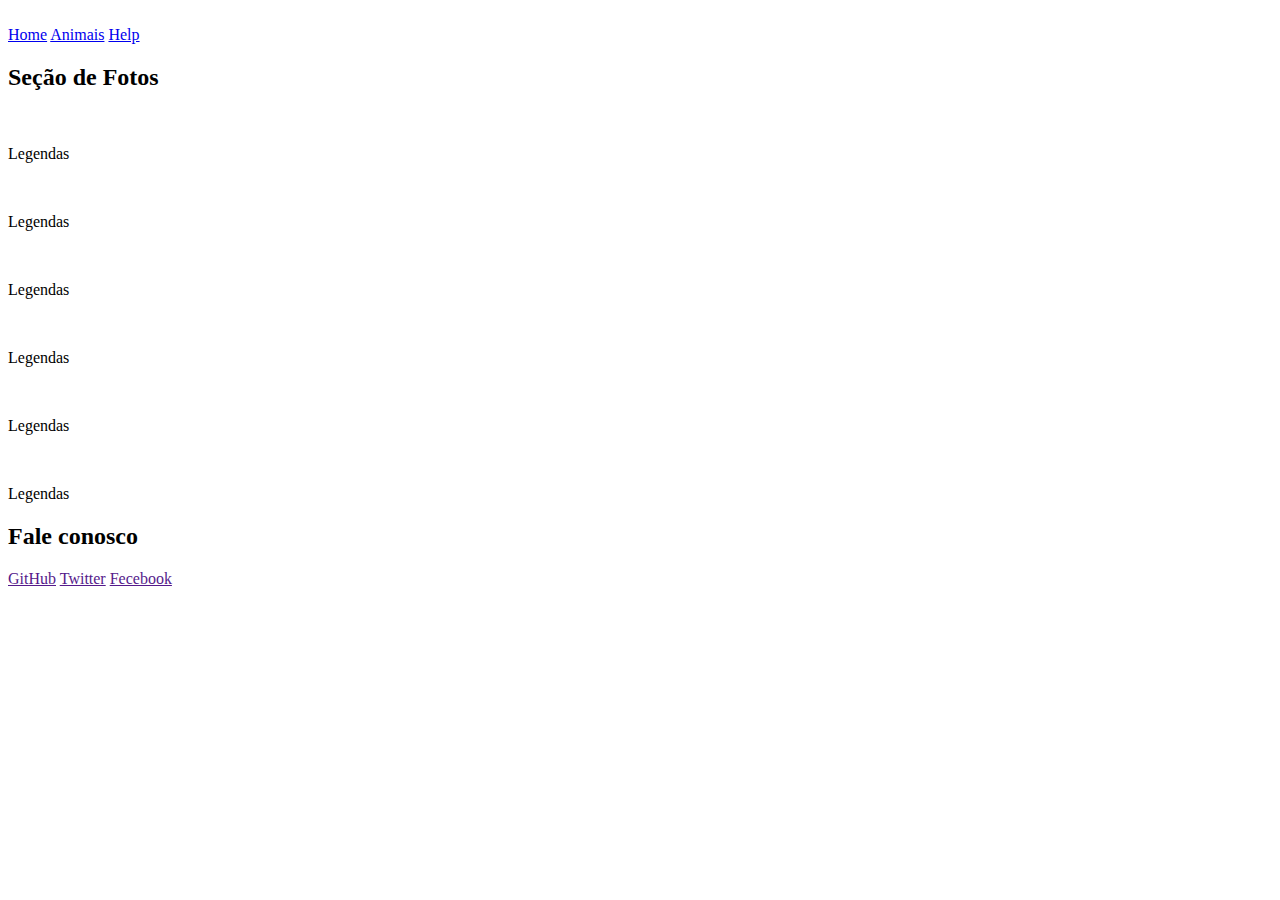
==== index.html @ 481a1e7a "Adicionados, arquivo CSS e imagens" ====
<!DOCTYPE html>
<html lang="pt-br">
  <head>
    <meta charset="UTF-8" />
    <meta http-equiv="X-UA-Compatible" content="IE=edge" />
    <meta name="viewport" content="width=device-width, initial-scale=1.0" />
    <title>Página incial</title>
    <link rel="stylesheet" href="./CSS/style.css">
  </head>

  <body>
    <header class="cabecalho">
      <img src="" alt="" />
      <nav>
        <a href="#">Home</a>
        <a href="#">Animais</a>
        <a href="#">Help</a>
      </nav>
    </header>
    <h2 class="tit-sec">Seção de Fotos</h2>
    <section class="conteudo">
        <div>
            <img src="" alt="">
                <p>Legendas</p>
            </img>
        </div>
        <div>
            <img src="" alt="">
                <p>Legendas</p>
            </img>
        </div>
        <div>
            <img src="" alt="">
                <p>Legendas</p>
            </img>
        </div>
        <div>
            <img src="" alt="">
                <p>Legendas</p>
            </img>
        </div>
        <div>
            <img src="" alt="">
                <p>Legendas</p>
            </img>
        </div>
        <div>
            <img src="" alt="">
                <p>Legendas</p>
            </img>
        </div>
    </section>

    <footer>
        <h2>Fale conosco</h2>
        <nav>
            <a href="">GitHub</a>
            <a href="">Twitter</a>
            <a href="">Fecebook</a>
        </nav>
    </footer>
</body>
</html>
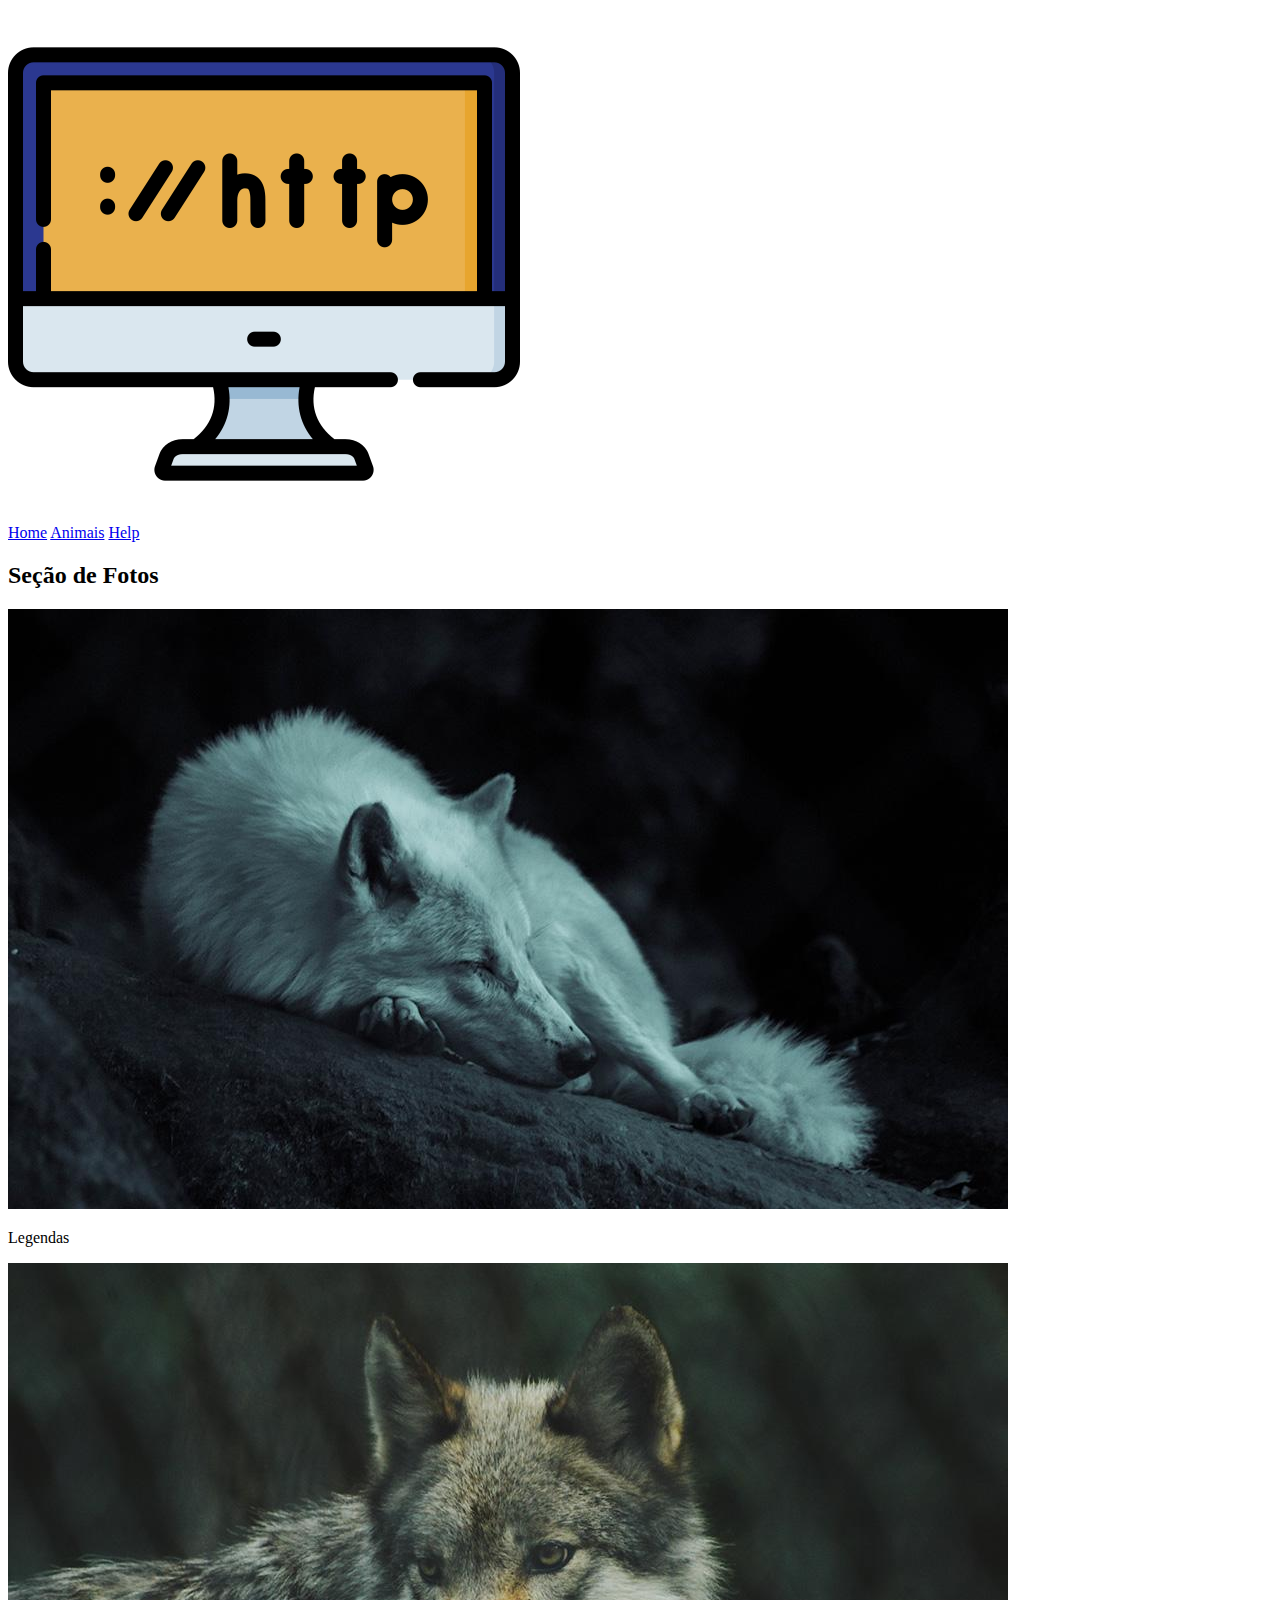
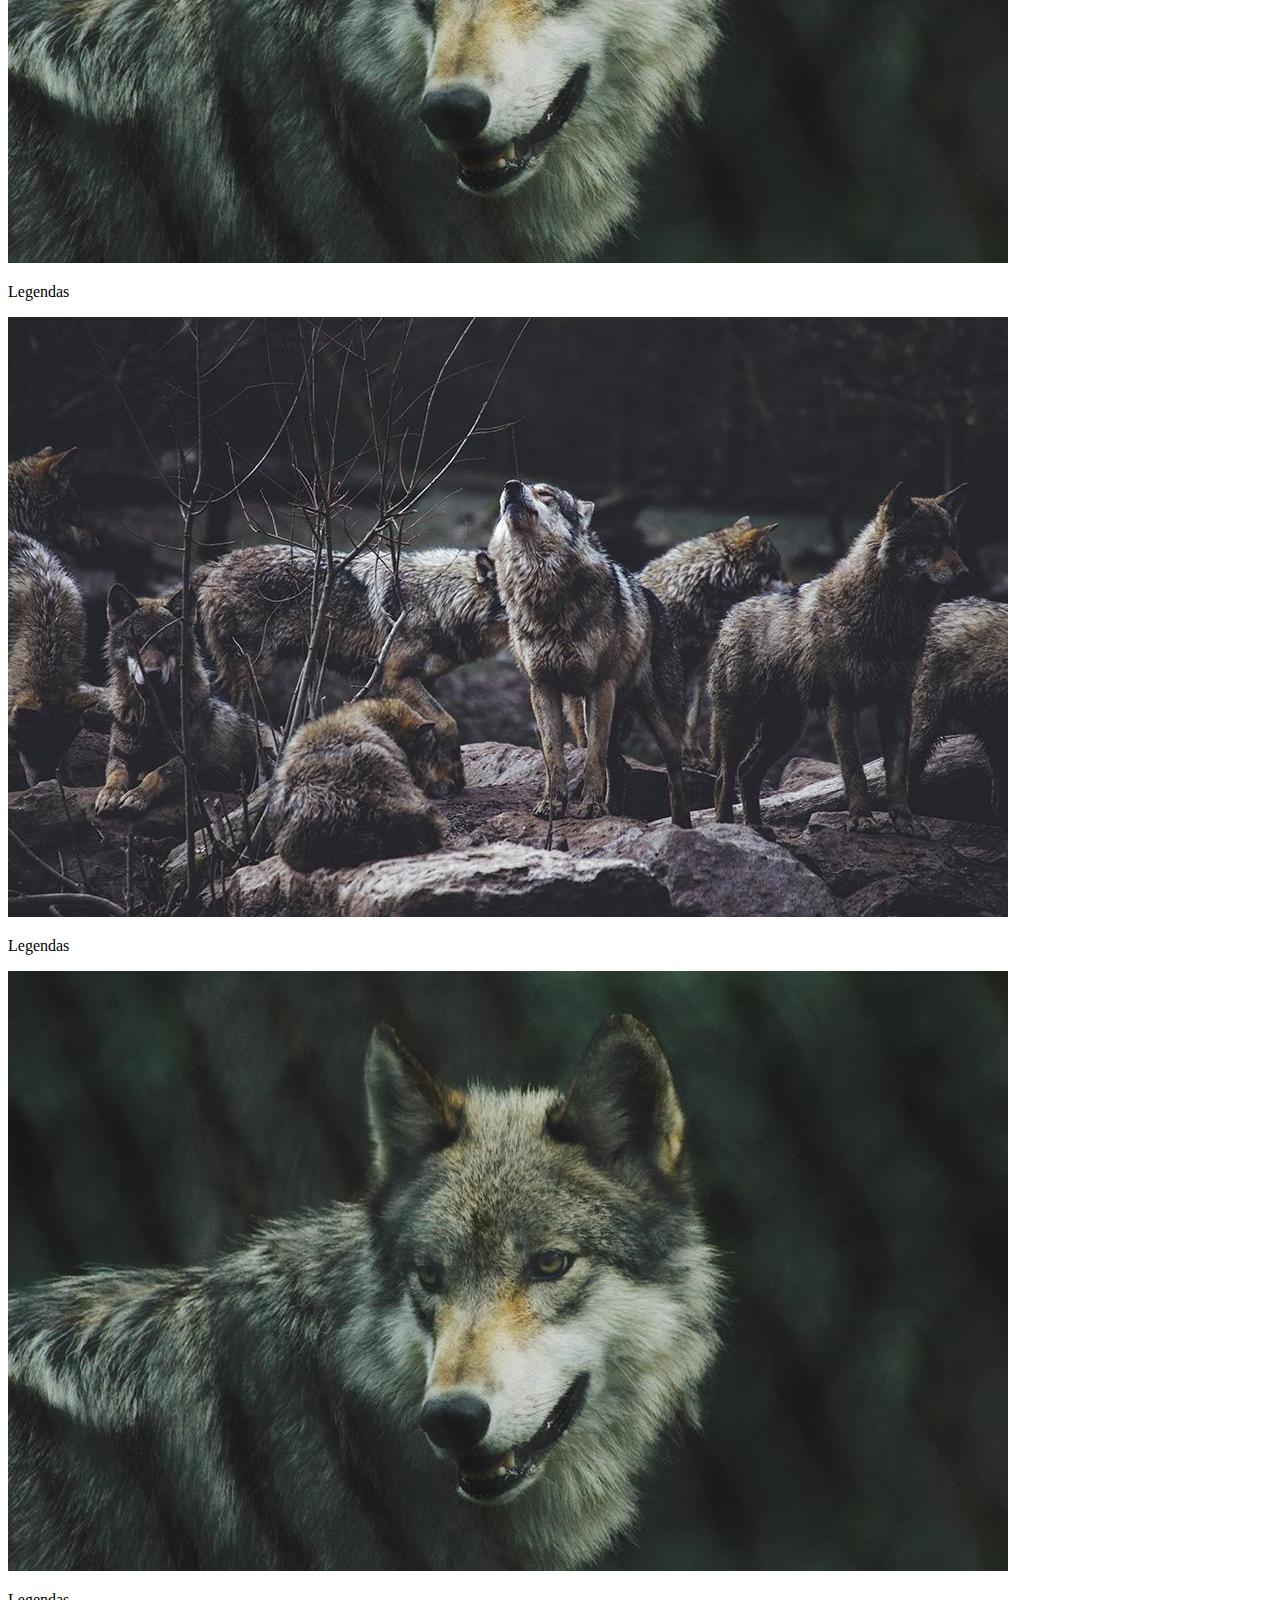
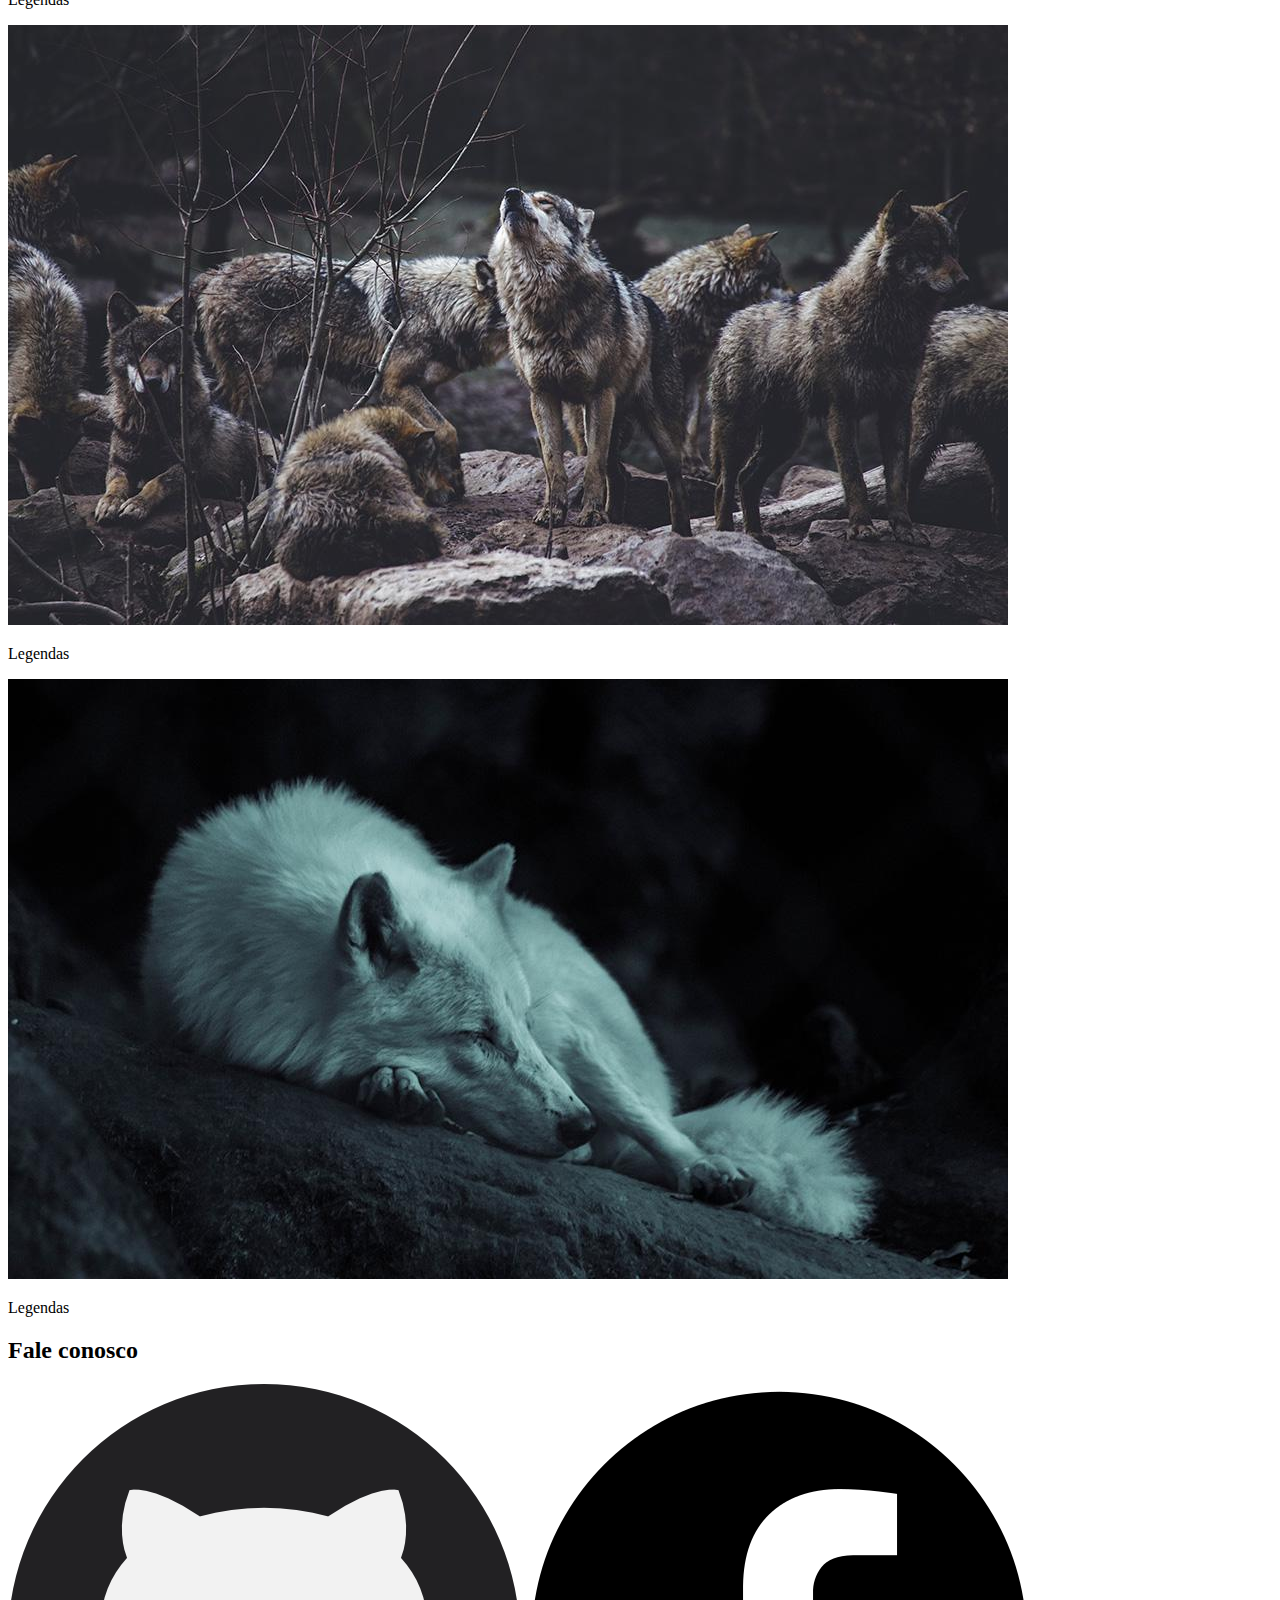
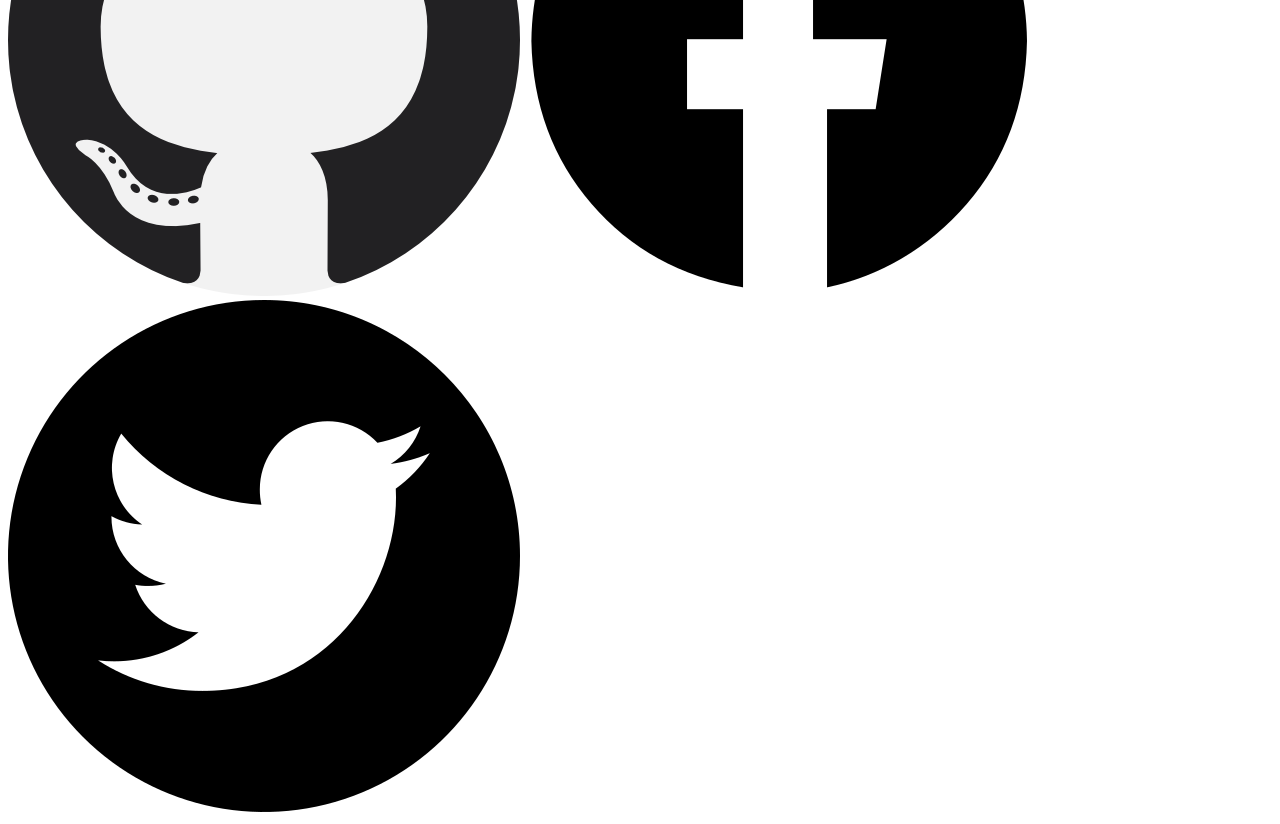
==== commit 5a0cc131: "Imagens linkadas" ====
--- a/index.html
+++ b/index.html
@@ -10,7 +10,7 @@
 
   <body>
     <header class="cabecalho">
-      <img src="" alt="" />
+      <img src="./Img/logo.png" alt="Monitor de computador com WWW na tela" />
       <nav>
         <a href="#">Home</a>
         <a href="#">Animais</a>
@@ -20,32 +20,32 @@
     <h2 class="tit-sec">Seção de Fotos</h2>
     <section class="conteudo">
         <div>
-            <img src="" alt="">
+            <img src="./Img/lobo1.jpg" alt="">
                 <p>Legendas</p>
             </img>
         </div>
         <div>
-            <img src="" alt="">
+            <img src="./Img/lobo2.jpg" alt="">
                 <p>Legendas</p>
             </img>
         </div>
         <div>
-            <img src="" alt="">
+            <img src="./Img/lobo3.jpg" alt="">
                 <p>Legendas</p>
             </img>
         </div>
         <div>
-            <img src="" alt="">
+            <img src="./Img/lobo4.jpg" alt="">
                 <p>Legendas</p>
             </img>
         </div>
         <div>
-            <img src="" alt="">
+            <img src="./Img/lobo5.jpg" alt="">
                 <p>Legendas</p>
             </img>
         </div>
         <div>
-            <img src="" alt="">
+            <img src="./Img/lobo6.jpg" alt="">
                 <p>Legendas</p>
             </img>
         </div>
@@ -54,9 +54,9 @@
     <footer>
         <h2>Fale conosco</h2>
         <nav>
-            <a href="">GitHub</a>
-            <a href="">Twitter</a>
-            <a href="">Fecebook</a>
+            <a href="#"><img src="./Img/social-1.png" alt="Logo Github"></a>
+            <a href="#"><img src="./Img/social-2.png" alt="Logo do Facebook"></a>
+            <a href="#"><img src="./Img/social-3.png" alt="Logo do Twitter"></a>
         </nav>
     </footer>
 </body>
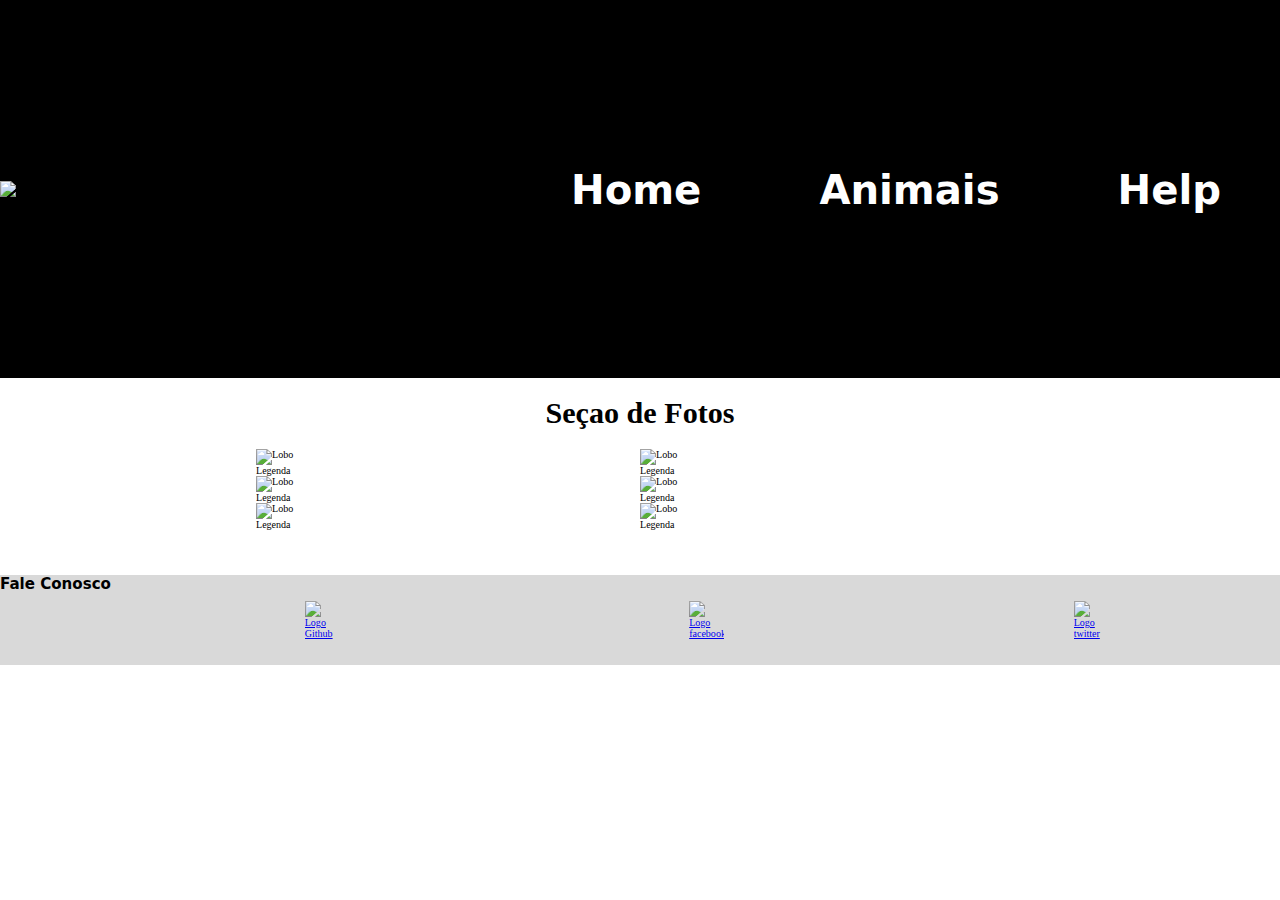
==== commit 836e04f5: "Normalização do css com medidas responsivas" ====
--- a/index.html
+++ b/index.html
@@ -5,59 +5,55 @@
     <meta http-equiv="X-UA-Compatible" content="IE=edge" />
     <meta name="viewport" content="width=device-width, initial-scale=1.0" />
     <title>Página incial</title>
-    <link rel="stylesheet" href="./CSS/style.css">
+    <link rel="stylesheet" href="./CSS/style.css" />
   </head>
 
   <body>
     <header class="cabecalho">
-      <img src="./Img/logo.png" alt="Monitor de computador com WWW na tela" />
+      <img src="./img/logo.png" alt="Monitor de computador" />
       <nav>
         <a href="#">Home</a>
         <a href="#">Animais</a>
         <a href="#">Help</a>
       </nav>
     </header>
-    <h2 class="tit-sec">Seção de Fotos</h2>
+
+    <h2 class="tit-sec">Seçao de Fotos</h2>
+
     <section class="conteudo">
-        <div>
-            <img src="./Img/lobo1.jpg" alt="">
-                <p>Legendas</p>
-            </img>
-        </div>
-        <div>
-            <img src="./Img/lobo2.jpg" alt="">
-                <p>Legendas</p>
-            </img>
-        </div>
-        <div>
-            <img src="./Img/lobo3.jpg" alt="">
-                <p>Legendas</p>
-            </img>
-        </div>
-        <div>
-            <img src="./Img/lobo4.jpg" alt="">
-                <p>Legendas</p>
-            </img>
-        </div>
-        <div>
-            <img src="./Img/lobo5.jpg" alt="">
-                <p>Legendas</p>
-            </img>
-        </div>
-        <div>
-            <img src="./Img/lobo6.jpg" alt="">
-                <p>Legendas</p>
-            </img>
-        </div>
+      <div>
+        <img src="./img/lobo1.jpg" alt="Lobo" />
+        <p>Legenda</p>
+      </div>
+      <div>
+        <img src="./img/lobo2.jpg" alt="Lobo" />
+        <p>Legenda</p>
+      </div>
+      <div>
+        <img src="./img/lobo3.jpg" alt="Lobo" />
+        <p>Legenda</p>
+      </div>
+      <div>
+        <img src="./img/lobo4.jpg" alt="Lobo" />
+        <p>Legenda</p>
+      </div>
+      <div>
+        <img src="./img/lobo5.jpg" alt="Lobo" />
+        <p>Legenda</p>
+      </div>
+      <div>
+        <img src="./img/lobo6.jpg" alt="Lobo" />
+        <p>Legenda</p>
+      </div>
     </section>
 
-    <footer>
-        <h2>Fale conosco</h2>
-        <nav>
-            <a href="#"><img src="./Img/social-1.png" alt="Logo Github"></a>
-            <a href="#"><img src="./Img/social-2.png" alt="Logo do Facebook"></a>
-            <a href="#"><img src="./Img/social-3.png" alt="Logo do Twitter"></a>
-        </nav>
+    <footer class="rodape">
+      <h2>Fale Conosco</h2>
+      <nav>
+        <a href="#"><img src="./img/social-1-24x.png" alt="Logo Github" /></a>
+        <a href="#"><img src="./img/social-2-24x.png" alt="Logo facebook" /></a>
+        <a href="#"><img src="./img/social-3-24x.png" alt="Logo twitter" /></a>
+      </nav>
     </footer>
-</body>
+  </body>
 </html>
--- a/CSS/style.css
+++ b/CSS/style.css
@@ -0,0 +1,106 @@
+* {
+  margin: 0;
+  padding: 0;
+  box-sizing: border-box;
+}
+
+html {
+  font-size: 62.8%;
+}
+
+.cabecalho {
+  display: flex;
+  justify-content: space-between;
+  align-items: center;
+  flex-wrap: wrap;
+  background-color: #000000;
+}
+
+.cabecalho nav {
+  display: flex;
+  justify-content: space-around;
+  flex-wrap: wrap;
+  width: 60vw;
+  height: 42vh;
+}
+
+.cabecalho img {
+  width: 30%;
+  max-width: 30%;
+  display: block;
+}
+
+.cabecalho a {
+  text-decoration: none;
+  font-size: 4rem;
+  font-family: system-ui, -apple-system, BlinkMacSystemFont, "Segoe UI", Roboto,
+    Oxygen, Ubuntu, Cantarell, "Open Sans", "Helvetica Neue", sans-serif;
+  font-weight: 700;
+  color: #fff;
+  padding: 18.5vh 0;
+  text-align: center;
+}
+
+.cabecalho a:hover {
+  background-color: #fff;
+  color: #000000;
+}
+
+.conteudo img {
+  max-width: 100%;
+  display: block;
+}
+
+.conteudo {
+  display: flex;
+  flex-wrap: wrap;
+  max-width: 60vw;
+  margin: 0 auto;
+}
+
+.conteudo > div {
+  flex-grow: 1;
+  flex-shrink: 1;
+  flex-basis: 300px;
+}
+
+.tit-sec {
+  text-align: center;
+  margin: 2vh 0;
+  font-size: 3rem;
+}
+
+.rodape {
+  display: flex;
+  justify-content: space-around;
+  margin: 5vh 0 0 0;
+}
+
+.rodape h2 {
+  flex-grow: 1;
+  font-family: system-ui, -apple-system, BlinkMacSystemFont, "Segoe UI", Roboto,
+    Oxygen, Ubuntu, Cantarell, "Open Sans", "Helvetica Neue", sans-serif;
+  background-color: #d9d9d9;
+}
+
+.rodape nav {
+  flex-grow: 6;
+  display: flex;
+  width: 80vw;
+  height: 10vh;
+  align-items: center;
+  background-color: #d9d9d9;
+}
+
+.rodape img {
+  display: block;
+  width: 9%;
+  max-width: 9%;
+  margin: 0 auto;
+}
+
+.rodape a {
+  display: block;
+  flex-grow: 1;
+  background-color: #d9d9d9;
+}
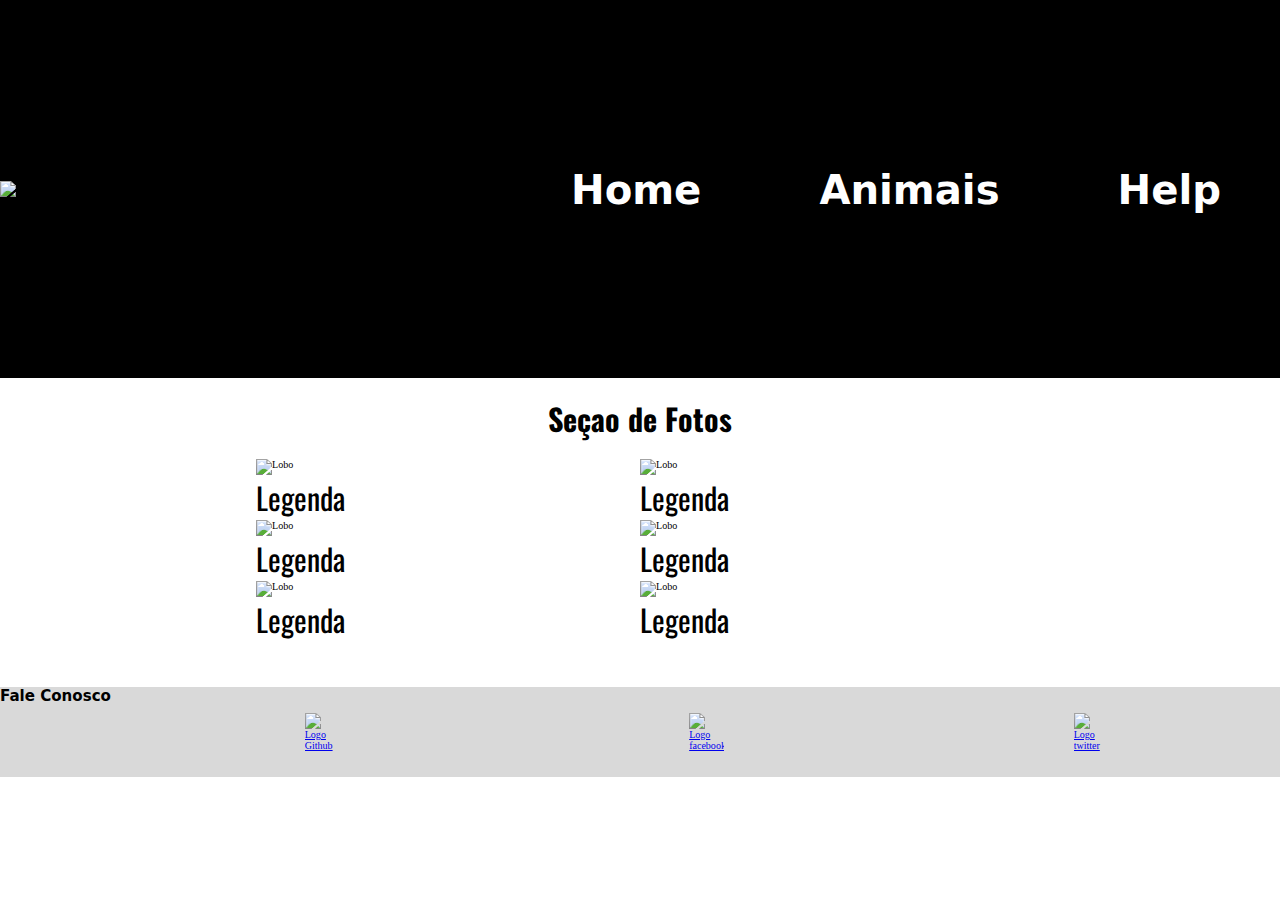
==== commit 614a7c45: "Scripts" ====
--- a/index.html
+++ b/index.html
@@ -19,7 +19,44 @@
     </header>
 
     <h2 class="tit-sec">Seçao de Fotos</h2>
+<!-- <button onclick="this.innerText = 'clicado'">Olá Mundo</button> -->
 
+<script>
+    //declarar variaveis com var
+
+    var nr1 = 10;
+    var nr2 = 5;
+    
+    //Imprimindo variaveis com a class console:
+    
+    //adição
+    console.log(nr1+nr2);
+    
+    //subtração
+    console.log(nr1-nr2);
+
+    //multiplicação
+    console.log(nr1*nr2);
+
+    //divisão
+    console.log(nr1*nr2);
+
+    //repita as operações agora adicionando o texto resultado antes da operações
+
+
+     //adição
+    console.log(`${nr1} + ${nr2} = ${nr1+nr2}`);
+    
+    //subtração
+    console.log(`${nr1} - ${nr2} = ${nr1-nr2}`);
+
+    //multiplicação
+    console.log(`${nr1} * ${nr2} = ${nr1*nr2})`;
+
+    //divisão
+    console.log(`${nr1} / ${nr2} = ${nr1/nr2}`);
+
+</script>
     <section class="conteudo">
       <div>
         <img src="./img/lobo1.jpg" alt="Lobo" />
--- a/CSS/style.css
+++ b/CSS/style.css
@@ -1,3 +1,8 @@
+@import url("./cabecalho.css");
+@import url("./conteudo.css");
+@import url("./rodape.css");
+@import url("https://fonts.googleapis.com/css2?family=Oswald:wght@300;700&display=swap");
+
 * {
   margin: 0;
   padding: 0;
@@ -8,99 +13,26 @@
   font-size: 62.8%;
 }
 
-.cabecalho {
-  display: flex;
-  justify-content: space-between;
-  align-items: center;
-  flex-wrap: wrap;
-  background-color: #000000;
-}
-
-.cabecalho nav {
-  display: flex;
-  justify-content: space-around;
-  flex-wrap: wrap;
-  width: 60vw;
-  height: 42vh;
-}
-
-.cabecalho img {
-  width: 30%;
-  max-width: 30%;
-  display: block;
-}
-
-.cabecalho a {
-  text-decoration: none;
-  font-size: 4rem;
-  font-family: system-ui, -apple-system, BlinkMacSystemFont, "Segoe UI", Roboto,
-    Oxygen, Ubuntu, Cantarell, "Open Sans", "Helvetica Neue", sans-serif;
-  font-weight: 700;
-  color: #fff;
-  padding: 18.5vh 0;
-  text-align: center;
-}
-
-.cabecalho a:hover {
-  background-color: #fff;
-  color: #000000;
-}
-
-.conteudo img {
-  max-width: 100%;
-  display: block;
-}
-
-.conteudo {
-  display: flex;
-  flex-wrap: wrap;
-  max-width: 60vw;
-  margin: 0 auto;
-}
-
-.conteudo > div {
-  flex-grow: 1;
-  flex-shrink: 1;
-  flex-basis: 300px;
-}
-
 .tit-sec {
   text-align: center;
   margin: 2vh 0;
   font-size: 3rem;
+  font-weight: 700;
+  font-family: "Oswald", sans-serif;
 }
 
-.rodape {
-  display: flex;
-  justify-content: space-around;
-  margin: 5vh 0 0 0;
+/* Breakpoint 590px */
+@media (max-width: 590px) {
+  .cabecalho {
+    flex-direction: column;
+  }
+  .cabecalho nav {
+    flex-wrap: nowrap;
+    height: 20vh;
+  }
+  .cabecalho a {
+    padding: 6.5vh 0;
+    font-size: 2rem;
+  }
 }
-
-.rodape h2 {
-  flex-grow: 1;
-  font-family: system-ui, -apple-system, BlinkMacSystemFont, "Segoe UI", Roboto,
-    Oxygen, Ubuntu, Cantarell, "Open Sans", "Helvetica Neue", sans-serif;
-  background-color: #d9d9d9;
-}
-
-.rodape nav {
-  flex-grow: 6;
-  display: flex;
-  width: 80vw;
-  height: 10vh;
-  align-items: center;
-  background-color: #d9d9d9;
-}
-
-.rodape img {
-  display: block;
-  width: 9%;
-  max-width: 9%;
-  margin: 0 auto;
-}
-
-.rodape a {
-  display: block;
-  flex-grow: 1;
-  background-color: #d9d9d9;
-}
+/* Breakpoint 590px */
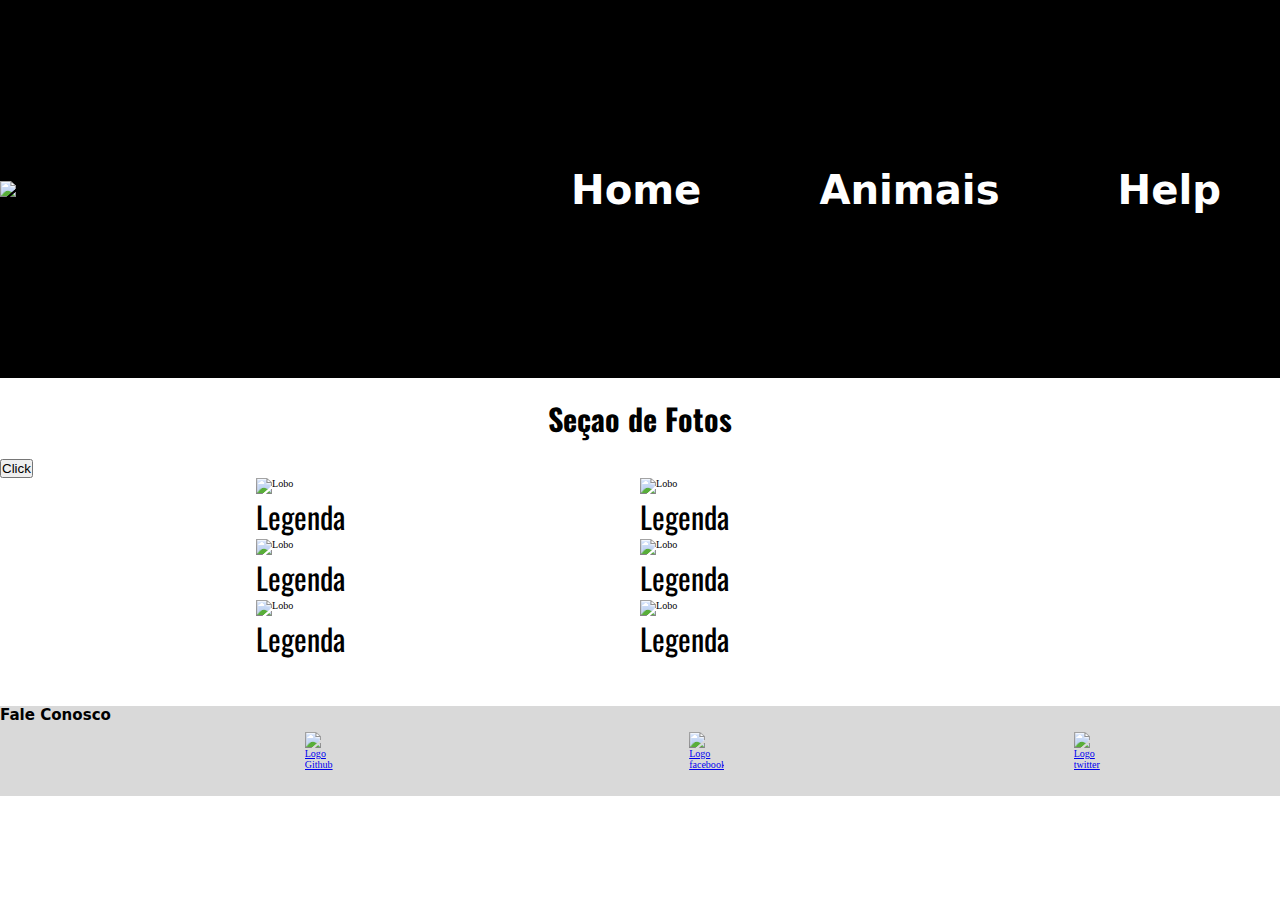
==== commit 8d05e3e7: "correções" ====
--- a/index.html
+++ b/index.html
@@ -6,6 +6,7 @@
     <meta name="viewport" content="width=device-width, initial-scale=1.0" />
     <title>Página incial</title>
     <link rel="stylesheet" href="./CSS/style.css" />
+    <script src="./js/script.js" defer></script>
   </head>
 
   <body>
@@ -19,9 +20,10 @@
     </header>
 
     <h2 class="tit-sec">Seçao de Fotos</h2>
+    <button value="click" id="meu-btn">Click</button>
 <!-- <button onclick="this.innerText = 'clicado'">Olá Mundo</button> -->
 
-<script>
+<!-- <script>
     //declarar variaveis com var
 
     var nr1 = 10;
@@ -51,12 +53,12 @@
     console.log(`${nr1} - ${nr2} = ${nr1-nr2}`);
 
     //multiplicação
-    console.log(`${nr1} * ${nr2} = ${nr1*nr2})`;
+    console.log(`${nr1} * ${nr2} = ${nr1*nr2}`);
 
     //divisão
     console.log(`${nr1} / ${nr2} = ${nr1/nr2}`);
 
-</script>
+</script> -->
     <section class="conteudo">
       <div>
         <img src="./img/lobo1.jpg" alt="Lobo" />
